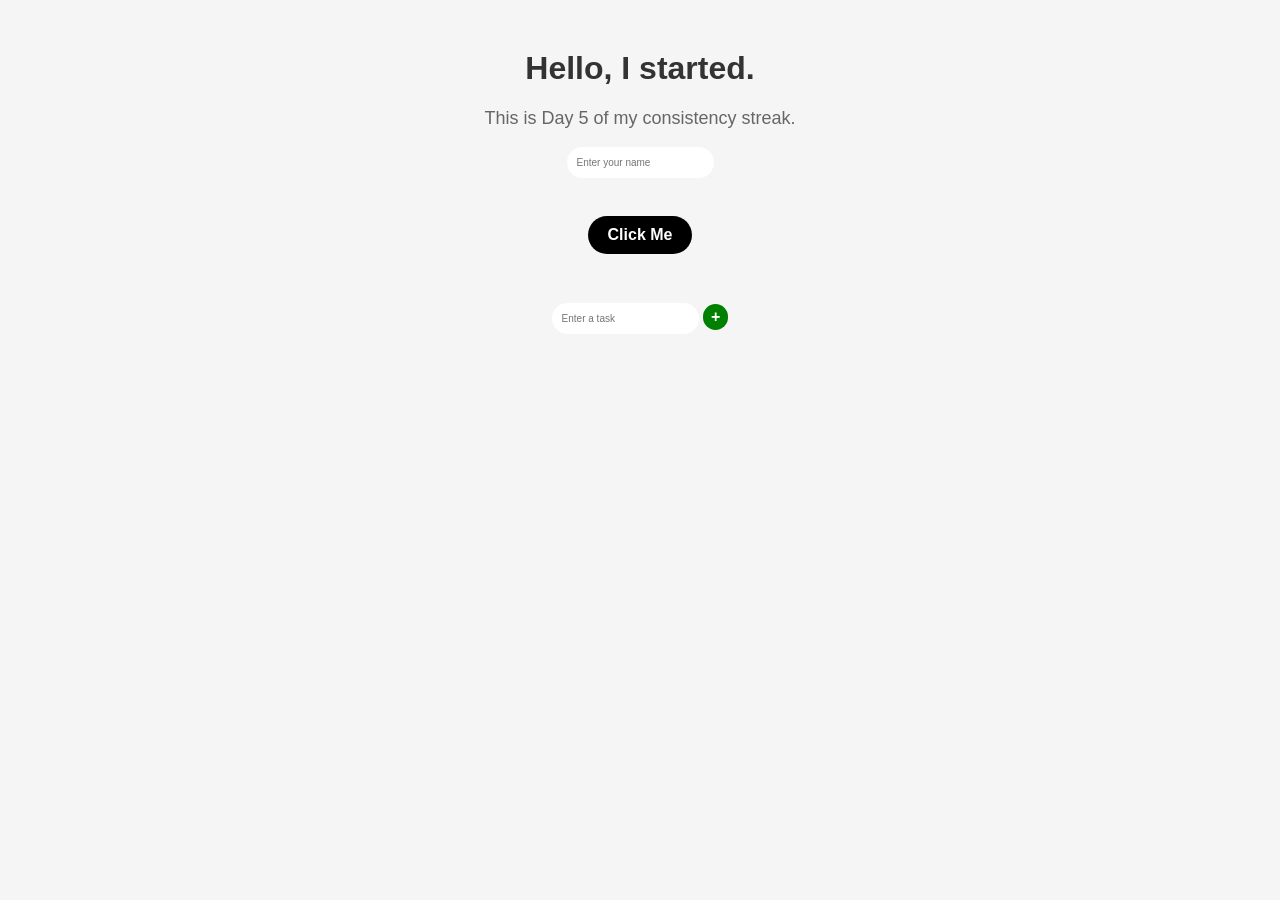
==== index.html @ e73d7930 "Reduce button padding in index.html" ====
<!DOCTYPE html>
<html>

<head>
  <title>My First Project</title>
  <link rel="stylesheet" href="style.css">
</head>

<body>
  <h1>Hello, I started.</h1>
  <p id="message">
    This is Day 5 of my consistency streak.
  </p>
  <input type="text" id="nameInput" placeholder="Enter your name" />
  <p></p>
  <div><button id="myButton" onclick="changeText()">
      Click Me
    </button></div>
  <div style="margin-top: 30px;">

    <input type="text" id="taskInput" placeholder="Enter a task" />

    <button style="
    background-color: green;
    color: white;
    border: none;
    padding: 4px 8px;
    border-radius: 999px;
    cursor: pointer;" onclick="addTask()">+</button>

  </div>

  <ul id="taskList"></ul>
  <script src="script.js"></script>
</body>

</html>
---- style.css ----
body {
  font-family: Arial, sans-serif;
  text-align: center;
  margin-top: 50px;
  background-color: #f5f5f5;
}
  
h1 {
  color: #333;
}
  
p {
  color: #666;
  font-size: 18px;
}

input {
  display: inline-block;
  transition: 0.2s;
  padding: 10px;
  font-size: 10px;
  border-radius: 999px;
  border: none;
  appearance: none;
}

ul {
  list-style-position: inside;
  padding: 0;
  display: inline-block;
  text-align: left;
}

li {
  margin-top: 10px;
  font-size: 18px;
}

button {
  padding: 10px 20px;
  font-size: 16px;
  font-weight:bold;
  margin-top: 20px;
  cursor: pointer;
  border-radius: 999px;
  border: none;
  background-color: black;
  color: white;
  transition: 0.2s;
}
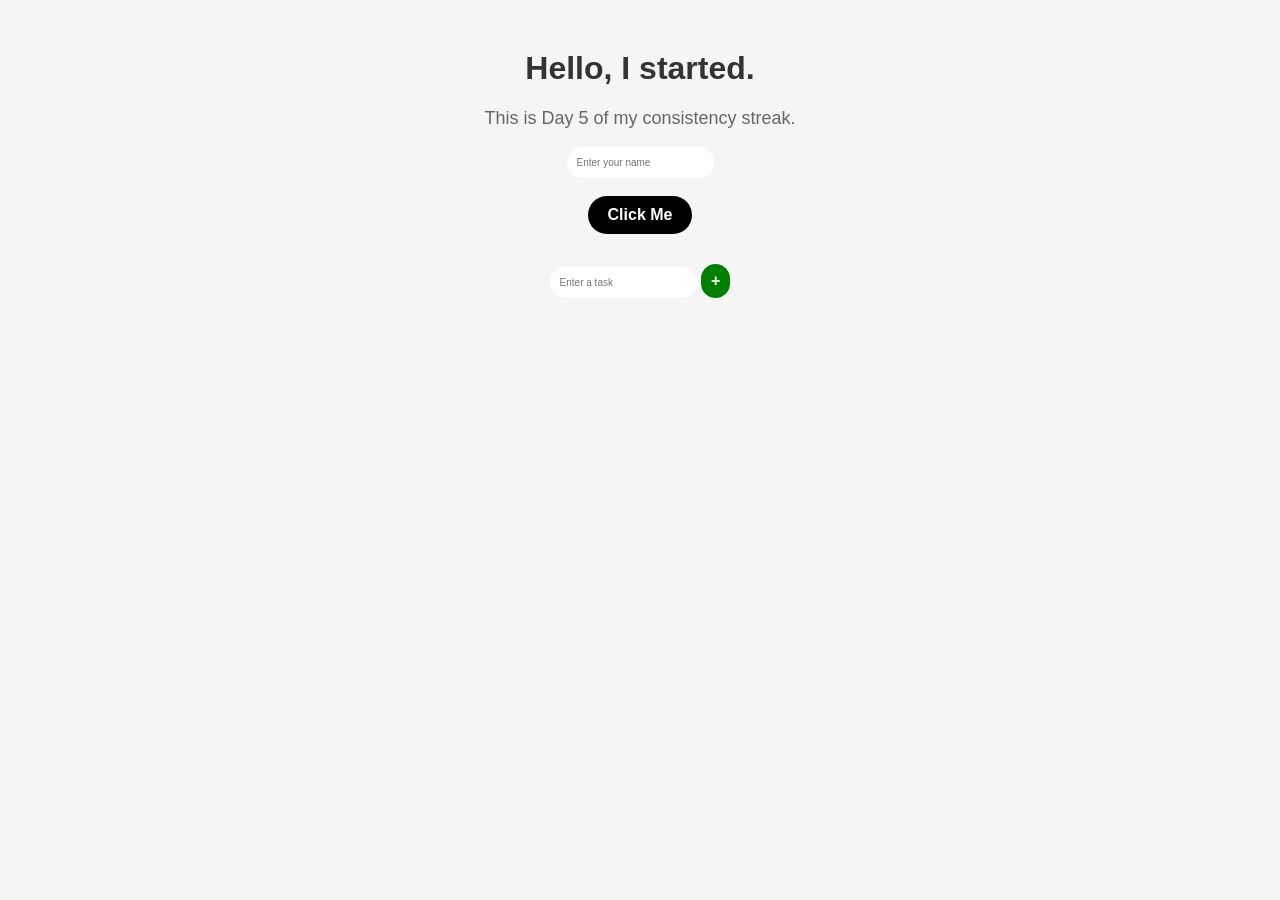
==== commit 93fb1d51: "Update index.html" ====
--- a/index.html
+++ b/index.html
@@ -24,7 +24,7 @@
     background-color: green;
     color: white;
     border: none;
-    padding: 4px 8px;
+    padding: 8px 10px;
     border-radius: 999px;
     cursor: pointer;" onclick="addTask()">+</button>
 
--- a/style.css
+++ b/style.css
@@ -40,7 +40,6 @@
   padding: 10px 20px;
   font-size: 16px;
   font-weight:bold;
-  margin-top: 20px;
   cursor: pointer;
   border-radius: 999px;
   border: none;
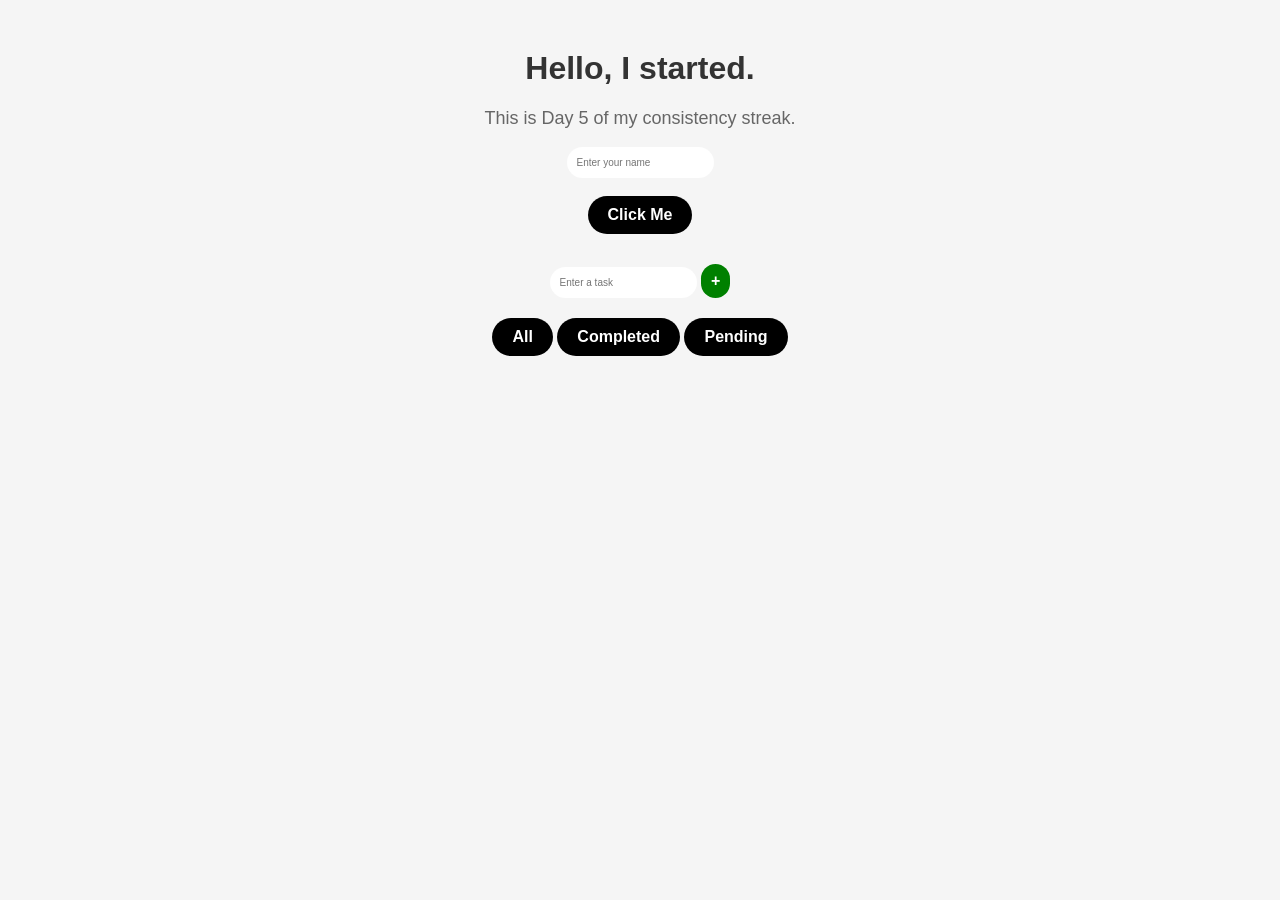
==== commit 4412e211: "Add filter buttons for task management" ====
--- a/index.html
+++ b/index.html
@@ -17,9 +17,7 @@
       Click Me
     </button></div>
   <div style="margin-top: 30px;">
-
     <input type="text" id="taskInput" placeholder="Enter a task" />
-
     <button style="
     background-color: green;
     color: white;
@@ -27,9 +25,12 @@
     padding: 8px 10px;
     border-radius: 999px;
     cursor: pointer;" onclick="addTask()">+</button>
-
   </div>
-
+  <div style="margin-top:20px;">
+    <button onclick="setFilter('all')">All</button>
+    <button onclick="setFilter('completed')">Completed</button>
+    <button onclick="setFilter('pending')">Pending</button>
+  </div>
   <ul id="taskList"></ul>
   <script src="script.js"></script>
 </body>
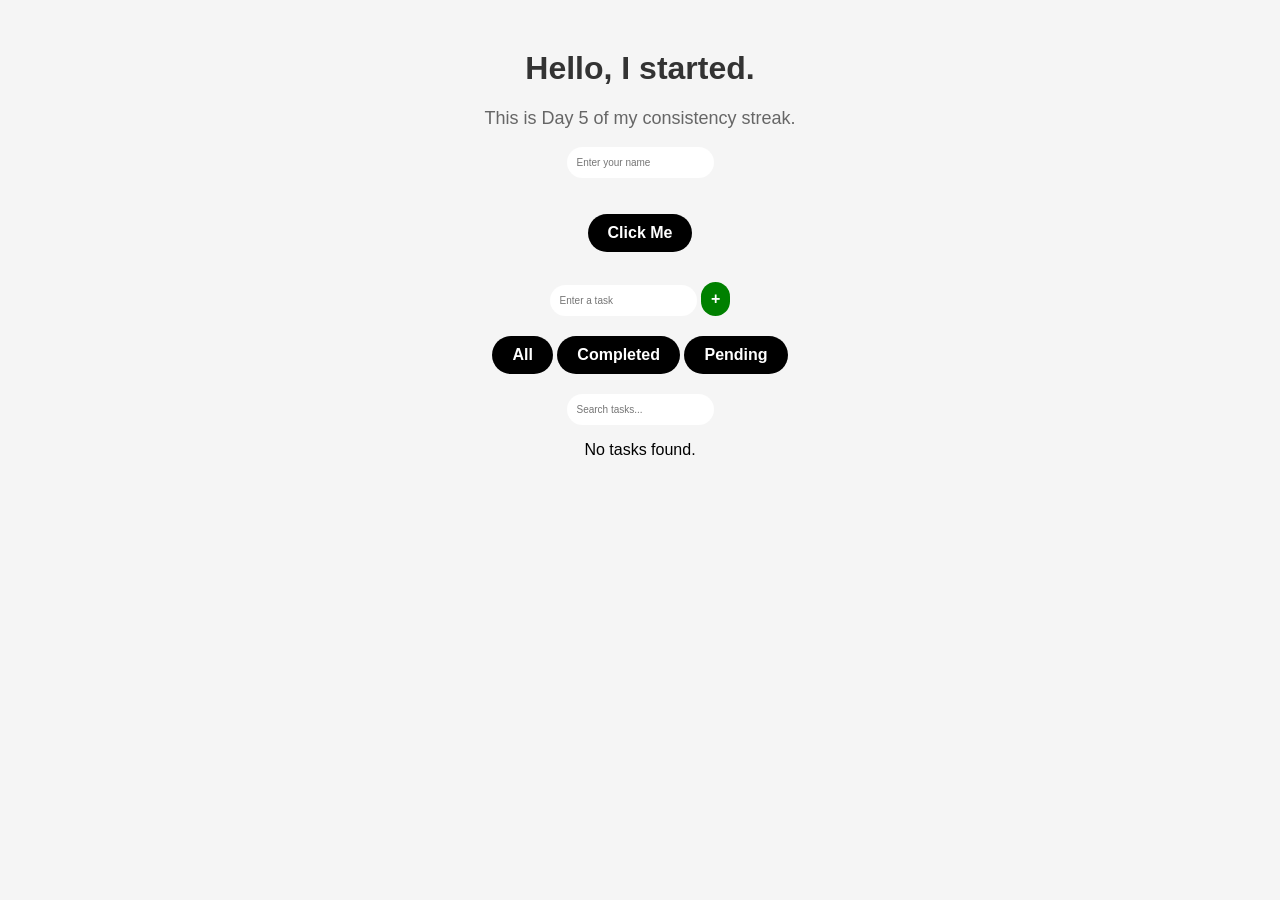
==== commit dfbf554c: "Added Search Functionality" ====
--- a/index.html
+++ b/index.html
@@ -12,10 +12,12 @@
     This is Day 5 of my consistency streak.
   </p>
   <input type="text" id="nameInput" placeholder="Enter your name" />
-  <p></p>
-  <div><button id="myButton" onclick="changeText()">
+  <p></p> 
+  <div>
+    <button id="myButton" onclick="changeText()">
       Click Me
-    </button></div>
+    </button>
+  </div>
   <div style="margin-top: 30px;">
     <input type="text" id="taskInput" placeholder="Enter a task" />
     <button style="
@@ -31,8 +33,11 @@
     <button onclick="setFilter('completed')">Completed</button>
     <button onclick="setFilter('pending')">Pending</button>
   </div>
+  <div style="margin-top:20px;">
+  <input type="text" id="searchInput" placeholder="Search tasks..." oninput="updateSearch()" />
+  </div>    
   <ul id="taskList"></ul>
   <script src="script.js"></script>
 </body>
 
-</html>
+</html>
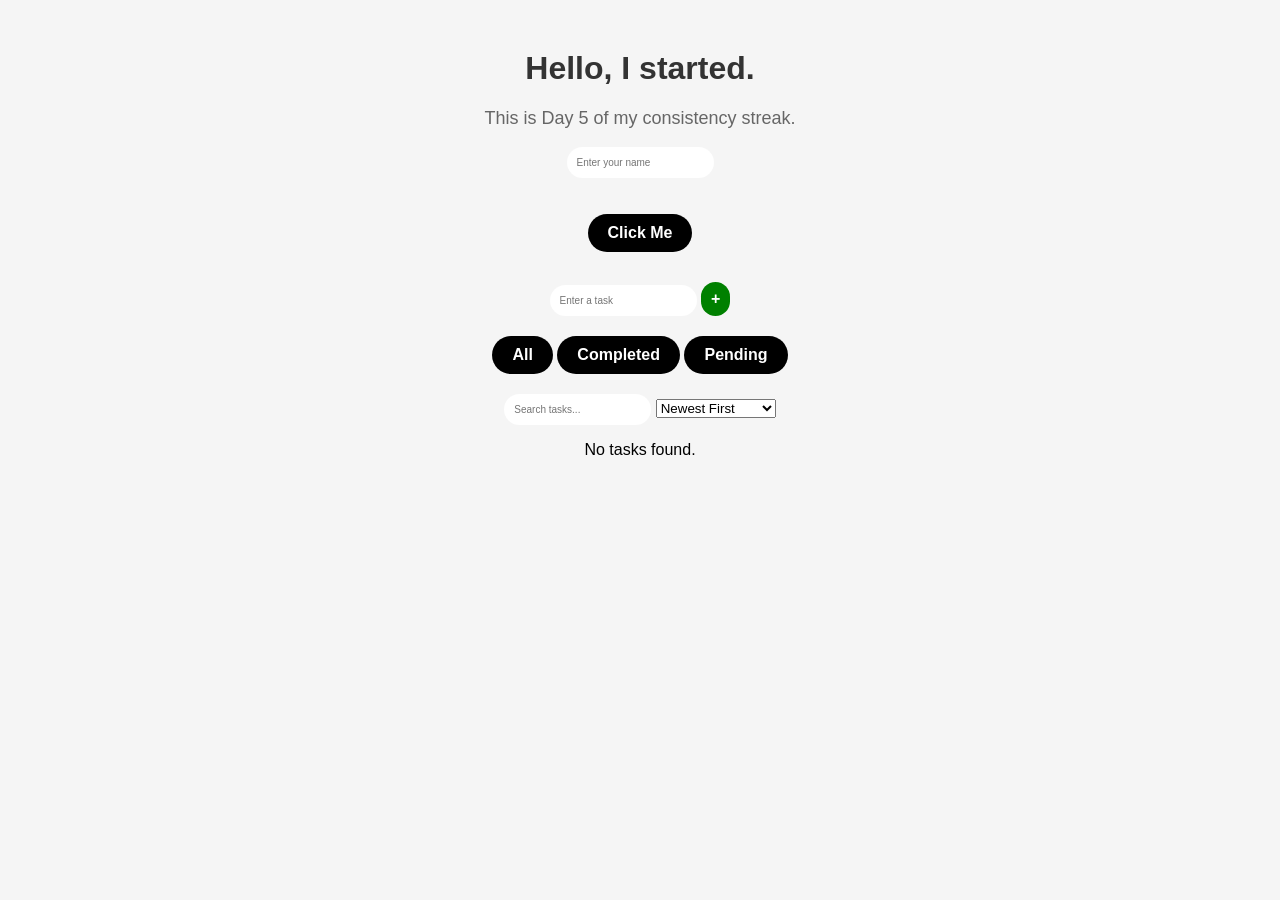
==== commit 3a5d307c: "Added Sort Functionality" ====
--- a/index.html
+++ b/index.html
@@ -34,8 +34,14 @@
     <button onclick="setFilter('pending')">Pending</button>
   </div>
   <div style="margin-top:20px;">
-  <input type="text" id="searchInput" placeholder="Search tasks..." oninput="updateSearch()" />
-  </div>    
+    <input type="text" id="searchInput" placeholder="Search tasks..." oninput="updateSearch()" />
+    <select id="sortSelect" onchange="updateSort()">
+      <option value="newest">Newest First</option>
+      <option value="oldest">Oldest First</option>
+      <option value="completed">Completed First</option>
+      <option value="pending">Earliest Pending</option>
+    </select>
+  </div>
   <ul id="taskList"></ul>
   <script src="script.js"></script>
 </body>
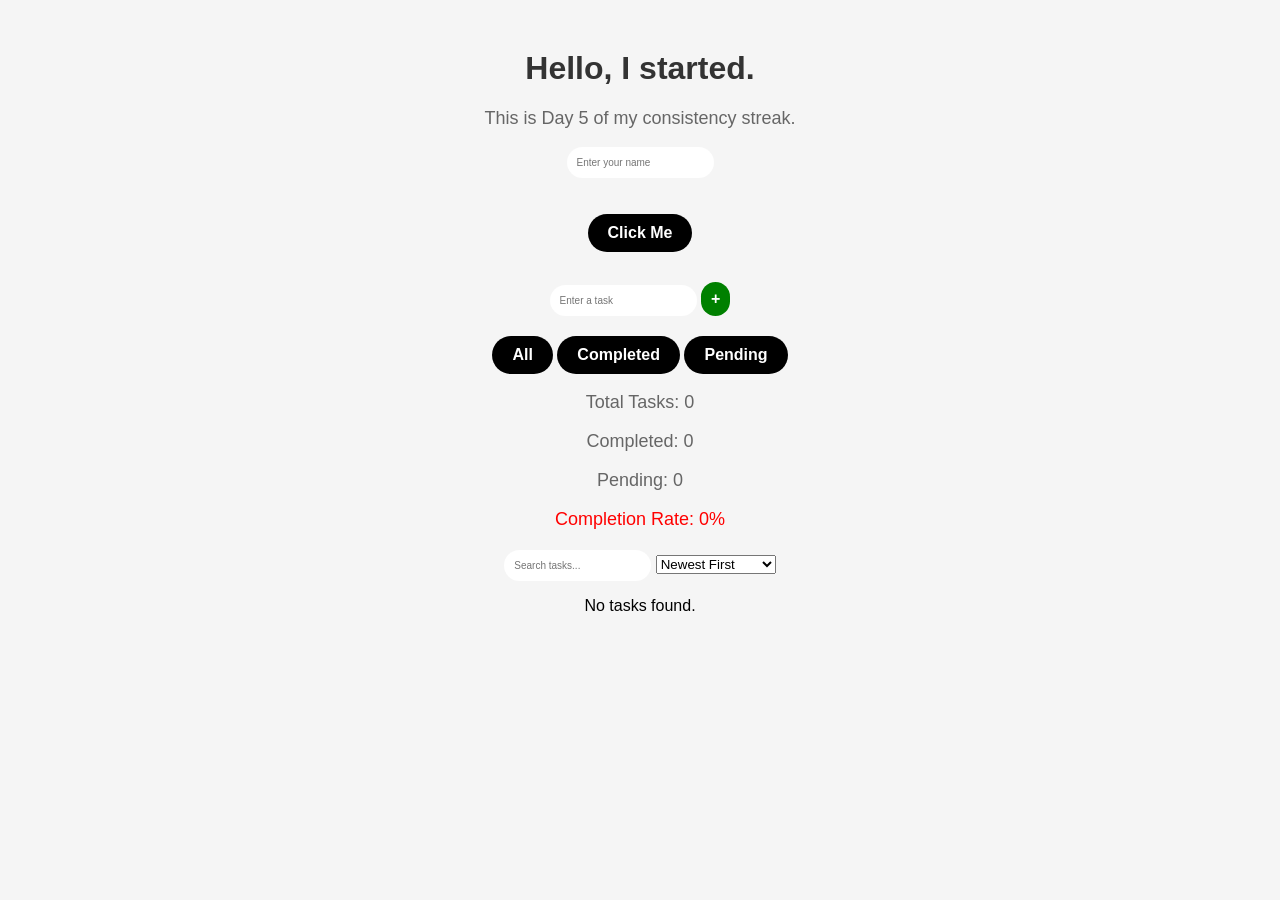
==== commit 163bc2d4: "Added Calculations" ====
--- a/index.html
+++ b/index.html
@@ -33,6 +33,12 @@
     <button onclick="setFilter('completed')">Completed</button>
     <button onclick="setFilter('pending')">Pending</button>
   </div>
+  <div id="statsContainer">
+    <p id="totalTasks"></p>
+    <p id="completedTasks"></p>
+    <p id="pendingTasks"></p>
+    <p id="completionRate"></p>
+  </div>
   <div style="margin-top:20px;">
     <input type="text" id="searchInput" placeholder="Search tasks..." oninput="updateSearch()" />
     <select id="sortSelect" onchange="updateSort()">
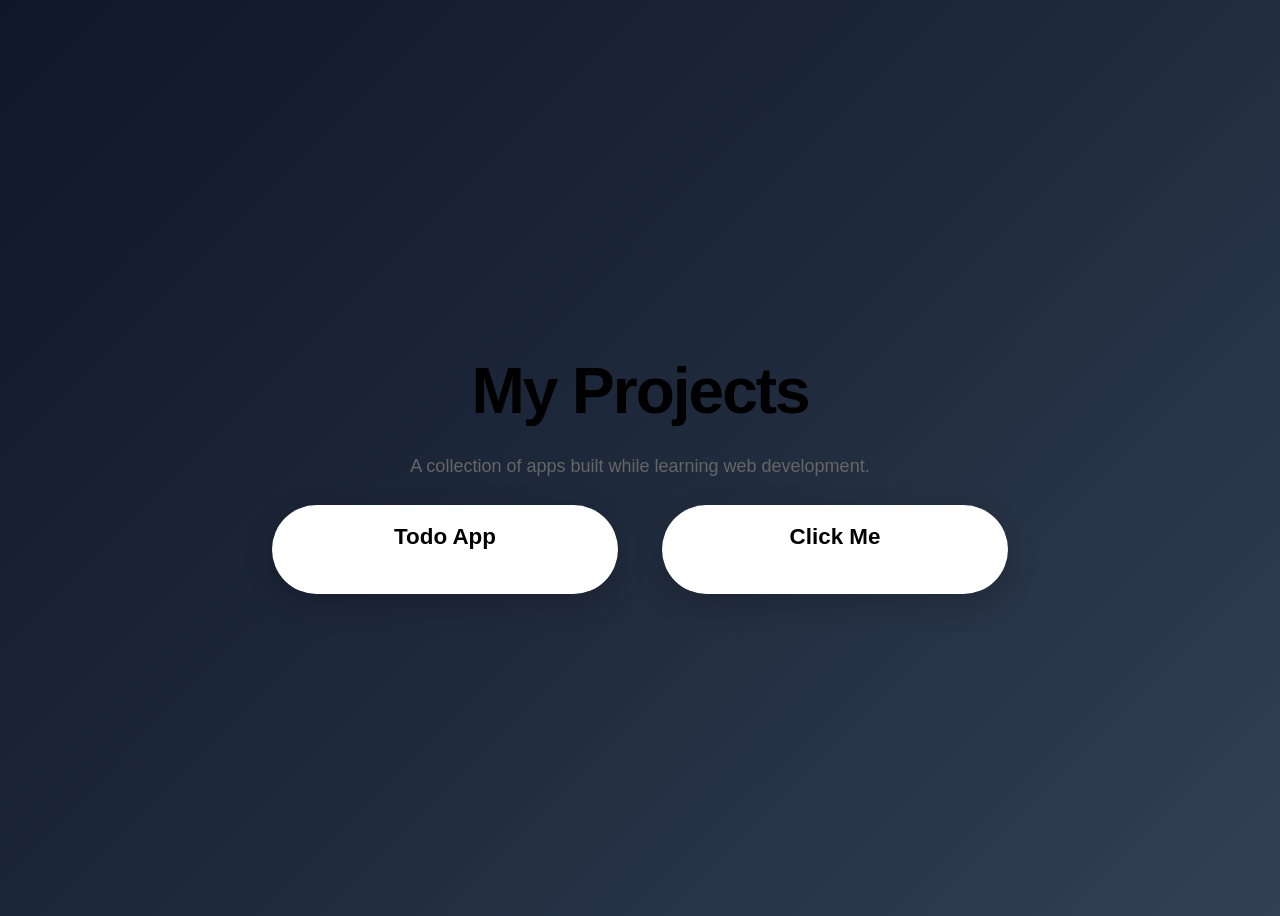
==== commit 8a728334: "Major Update to UI and Structure" ====
--- a/index.html
+++ b/index.html
@@ -2,54 +2,39 @@
 <html>
 
 <head>
-  <title>My First Project</title>
+  <title>My Projects</title>
   <link rel="stylesheet" href="style.css">
 </head>
 
 <body>
-  <h1>Hello, I started.</h1>
-  <p id="message">
-    This is Day 5 of my consistency streak.
-  </p>
-  <input type="text" id="nameInput" placeholder="Enter your name" />
-  <p></p> 
-  <div>
-    <button id="myButton" onclick="changeText()">
-      Click Me
-    </button>
+
+  <div class="hero">
+
+    <h1>My Projects</h1>
+
+    <p>
+      A collection of apps built while learning
+      web development.
+    </p>
+
+    <div class="app-container">
+
+      <a href="todo.html" class="app-button">
+        <span class="app-title">Todo App</span>
+        <span class="app-subtitle">
+          Tasks, search and statistics
+        </span>
+      </a>
+
+      <a href="clickme.html" class="app-button">
+        <span class="app-title">Click Me</span>
+        <span class="app-subtitle">
+          Colors, animations and fun
+        </span>
+      </a>
+
+    </div>
+
   </div>
-  <div style="margin-top: 30px;">
-    <input type="text" id="taskInput" placeholder="Enter a task" />
-    <button style="
-    background-color: green;
-    color: white;
-    border: none;
-    padding: 8px 10px;
-    border-radius: 999px;
-    cursor: pointer;" onclick="addTask()">+</button>
-  </div>
-  <div style="margin-top:20px;">
-    <button onclick="setFilter('all')">All</button>
-    <button onclick="setFilter('completed')">Completed</button>
-    <button onclick="setFilter('pending')">Pending</button>
-  </div>
-  <div id="statsContainer">
-    <p id="totalTasks"></p>
-    <p id="completedTasks"></p>
-    <p id="pendingTasks"></p>
-    <p id="completionRate"></p>
-  </div>
-  <div style="margin-top:20px;">
-    <input type="text" id="searchInput" placeholder="Search tasks..." oninput="updateSearch()" />
-    <select id="sortSelect" onchange="updateSort()">
-      <option value="newest">Newest First</option>
-      <option value="oldest">Oldest First</option>
-      <option value="completed">Completed First</option>
-      <option value="pending">Earliest Pending</option>
-    </select>
-  </div>
-  <ul id="taskList"></ul>
-  <script src="script.js"></script>
-</body>
 
-</html>+</body>
--- a/style.css
+++ b/style.css
@@ -1,17 +1,114 @@
 body {
-  font-family: Arial, sans-serif;
+  background:
+    linear-gradient(
+      135deg,
+      #0f172a,
+      #1e293b,
+      #334155
+    );
+    font-family: -apple-system, BlinkMacSystemFont, "Segoe UI", sans-serif;
+}
+
+.hero{
+  display: flex;
+  flex-direction: column;
+  align-items: center;
+  justify-content: center;
+  min-height: 100vh;
   text-align: center;
-  margin-top: 50px;
-  background-color: #f5f5f5;
 }
   
 h1 {
-  color: #333;
+  font-size: 4rem;
+  font-weight: 800;
+  letter-spacing: -2px;
+  margin-bottom: 10px;
 }
-  
+
 p {
   color: #666;
   font-size: 18px;
+}
+
+.app-container {
+  display: flex;
+  gap: 24px;
+  justify-content: center;
+  flex-wrap: wrap;
+}
+
+.app-button {
+
+  width: 280px;
+  padding: 24px;
+  border-radius: 24px;
+  text-decoration: none;
+  color: white;
+  background-color: aliceblue;
+  backdrop-filter: blur(20px);
+
+  border:
+    1px solid rgba(255,255,255,0.12);
+
+  transition:
+    transform 0.25s ease,
+    background 0.25s ease;
+
+  box-shadow:
+    0 10px 30px rgba(0,0,0,0.2);
+}
+
+.app-button:hover {
+
+  transform:
+    translateY(-6px);
+
+  background:
+    rgba(255,255,255,0.12);
+}
+
+.app-title {
+  display: block;
+  font-size: 1.4rem;
+  font-weight: 700;
+  margin-bottom: 8px;
+}
+
+.app-subtitle {
+
+  display: block;
+
+  color:
+    rgba(255,255,255,0.7);
+
+  font-size: 0.95rem;
+}
+
+
+.app-button {
+
+  display: inline-block;
+
+  padding: 18px 32px;
+
+  margin: 10px;
+
+  border-radius: 999px;
+
+  background: white;
+
+  color: black;
+
+  text-decoration: none;
+
+  transition: transform .2s;
+}
+
+.app-button:hover {
+
+  transform:
+    translateY(-3px)
+    scale(1.02);
 }
 
 input {
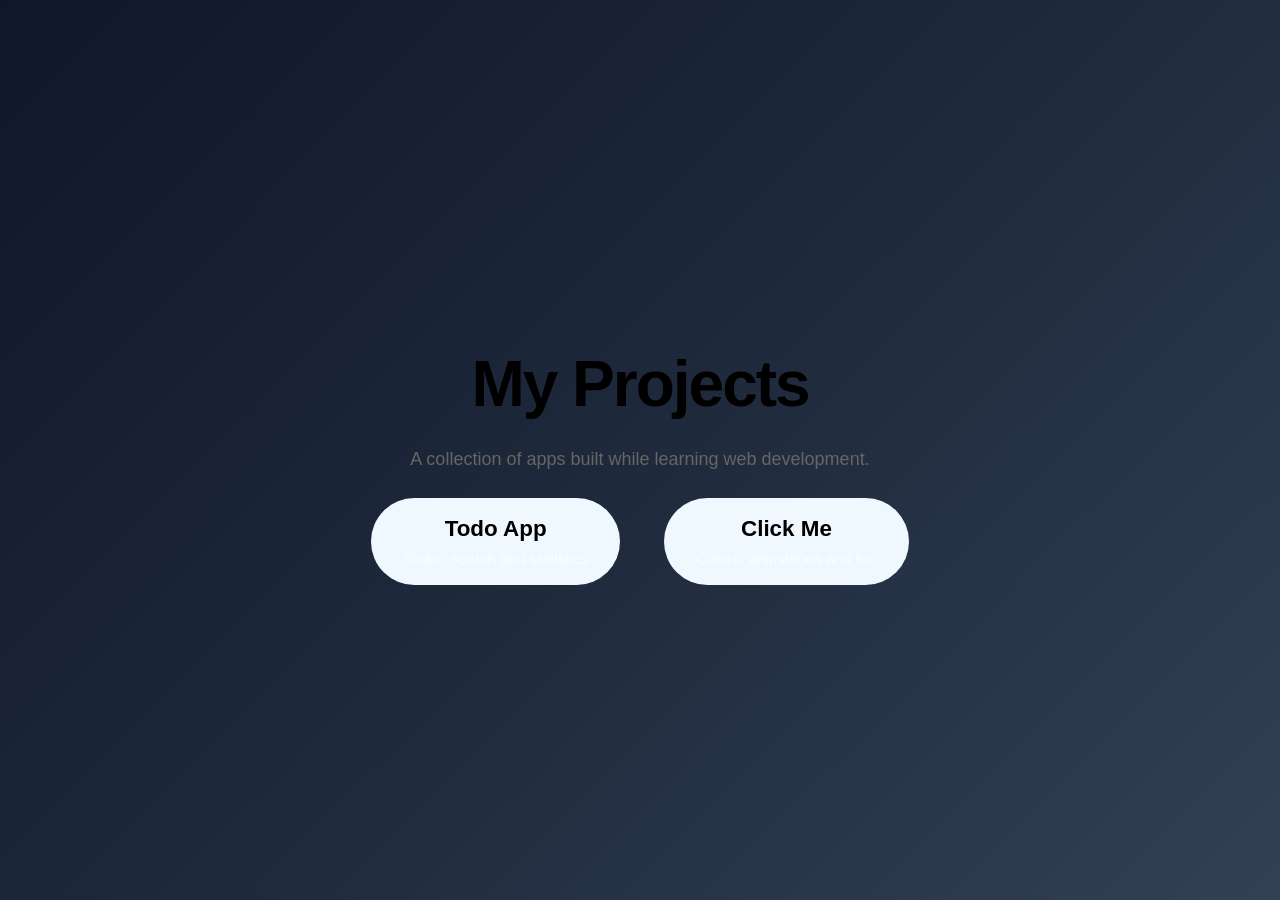
==== commit b8ec7da1: "Major UI Upgrade for Todo App" ====
--- a/index.html
+++ b/index.html
@@ -2,6 +2,7 @@
 <html>
 
 <head>
+  <meta charset="UTF-8">
   <title>My Projects</title>
   <link rel="stylesheet" href="style.css">
 </head>
--- a/style.css
+++ b/style.css
@@ -1,15 +1,16 @@
 body {
-  background:
-    linear-gradient(
-      135deg,
+  min-height: 100vh;
+  margin: 0;
+  background:
+    linear-gradient(135deg,
       #0f172a,
       #1e293b,
-      #334155
-    );
-    font-family: -apple-system, BlinkMacSystemFont, "Segoe UI", sans-serif;
-}
-
-.hero{
+      #334155);
+  font-family: -apple-system, BlinkMacSystemFont, "Segoe UI", sans-serif;
+  text-align: center;
+}
+
+.hero {
   display: flex;
   flex-direction: column;
   align-items: center;
@@ -17,7 +18,7 @@
   min-height: 100vh;
   text-align: center;
 }
-  
+
 h1 {
   font-size: 4rem;
   font-weight: 800;
@@ -37,34 +38,13 @@
   flex-wrap: wrap;
 }
 
-.app-button {
-
-  width: 280px;
-  padding: 24px;
-  border-radius: 24px;
-  text-decoration: none;
-  color: white;
-  background-color: aliceblue;
-  backdrop-filter: blur(20px);
-
-  border:
-    1px solid rgba(255,255,255,0.12);
-
-  transition:
-    transform 0.25s ease,
-    background 0.25s ease;
-
-  box-shadow:
-    0 10px 30px rgba(0,0,0,0.2);
-}
-
 .app-button:hover {
 
   transform:
     translateY(-6px);
 
   background:
-    rgba(255,255,255,0.12);
+    rgba(255, 255, 255, 0.12);
 }
 
 .app-title {
@@ -79,7 +59,7 @@
   display: block;
 
   color:
-    rgba(255,255,255,0.7);
+    rgba(255, 255, 255, 0.7);
 
   font-size: 0.95rem;
 }
@@ -95,7 +75,7 @@
 
   border-radius: 999px;
 
-  background: white;
+  background: aliceblue;
 
   color: black;
 
@@ -104,11 +84,123 @@
   transition: transform .2s;
 }
 
+.task-header {
+  display: grid;
+  gap: 20px;
+  align-items: center;
+  margin: 12px;
+  grid-template-columns:
+    3fr 1fr 1fr;
+  padding: 12px 20px;
+  font-weight: bold;
+  color: rgba(255, 255, 255, 0.7);
+  margin-bottom: 10px;
+}
+
+.task-row {
+  color: rgb(231, 217, 217);
+  display: grid;
+  grid-template-columns:
+    3fr 1fr 1fr;
+  align-items: center;
+  text-align: center;
+  gap: 20px;
+  margin: 12px;
+  padding: 16px 20px;
+  border-radius: 999px;
+  background:
+    rgba(255, 255, 255, 0.08);
+  backdrop-filter:
+    blur(20px);
+  border:
+    1px solid rgba(255, 255, 255, 0.08);
+  transition:
+    transform 0.2s;
+}
+
+.task-row:hover {
+  transform:
+    translateY(-2px);
+}
+
+.stats-container {
+  display: grid;
+  grid-template-columns: 1fr 1fr 1fr 1fr;
+  align-items: center;
+  gap: 20px;
+  margin: 12px;
+  padding: 16px 20px;
+  border-radius: 999px;
+  background:
+    rgba(255,255,255,0.08);
+  backdrop-filter:
+    blur(20px);
+  transition:
+    transform 0.2s;
+}
+
+
+
+.stat{
+  font-weight: bold;
+  padding: 16px 20px;
+  border-radius: 999px;
+  background:
+    rgba(255,255,255,0.08);
+  backdrop-filter:
+    blur(20px);
+  border:
+    1px solid rgba(255,255,255,0.08);
+  transition:
+    transform 0.2s;
+}
+
 .app-button:hover {
 
   transform:
-    translateY(-3px)
-    scale(1.02);
+    translateY(-3px) scale(1.02);
+}
+
+.dropdown-box {
+  padding: 10px;
+  font-size: 10px;
+  border-radius: 999px;
+  border: none;
+  appearance: none;
+  background-color: white;
+}
+
+.task-actions {
+  display: flex;
+  gap: 10px;
+  justify-content: end;
+}
+
+.no-tasks {
+  color: rgb(231, 217, 217);
+  align-items: center;
+  text-align: center;
+  gap: 20px;
+  margin: 12px;
+  padding: 16px 20px;
+  border-radius: 999px;
+  background:
+    rgba(255, 255, 255, 0.08);
+  backdrop-filter:
+    blur(20px);
+  border:
+    1px solid rgba(255, 255, 255, 0.08);
+  transition:
+    transform 0.2s;
+}
+
+.filter-container {
+  margin: 12px;
+  display: flex;
+  gap: 12px;
+  padding: 12px 20px;
+  border-radius: 999px;
+  margin-bottom: 20px;
 }
 
 input {
@@ -121,26 +213,37 @@
   appearance: none;
 }
 
-ul {
-  list-style-position: inside;
-  padding: 0;
-  display: inline-block;
-  text-align: left;
-}
-
-li {
-  margin-top: 10px;
-  font-size: 18px;
+.main-filter-button{
+  padding: 10px 20px;
+  font-size: 23px;
+  font-weight: bold;
+  cursor: pointer;
+  border-radius: 999px;
+  border: none;
+  background-color: black;
+  color: white;
+  transition: 0.2s;
+}
+
+.add-task{
+  padding: 10px 20px;
+  font-size: 30px;
+  font-weight: bold;
+  border-radius: 999px;
+  border: none;
+  background-color: green;
+  color: white;
+  transition: 0.2s;
 }
 
 button {
   padding: 10px 20px;
   font-size: 16px;
-  font-weight:bold;
+  font-weight: bold;
   cursor: pointer;
   border-radius: 999px;
   border: none;
   background-color: black;
   color: white;
   transition: 0.2s;
-}
+}
